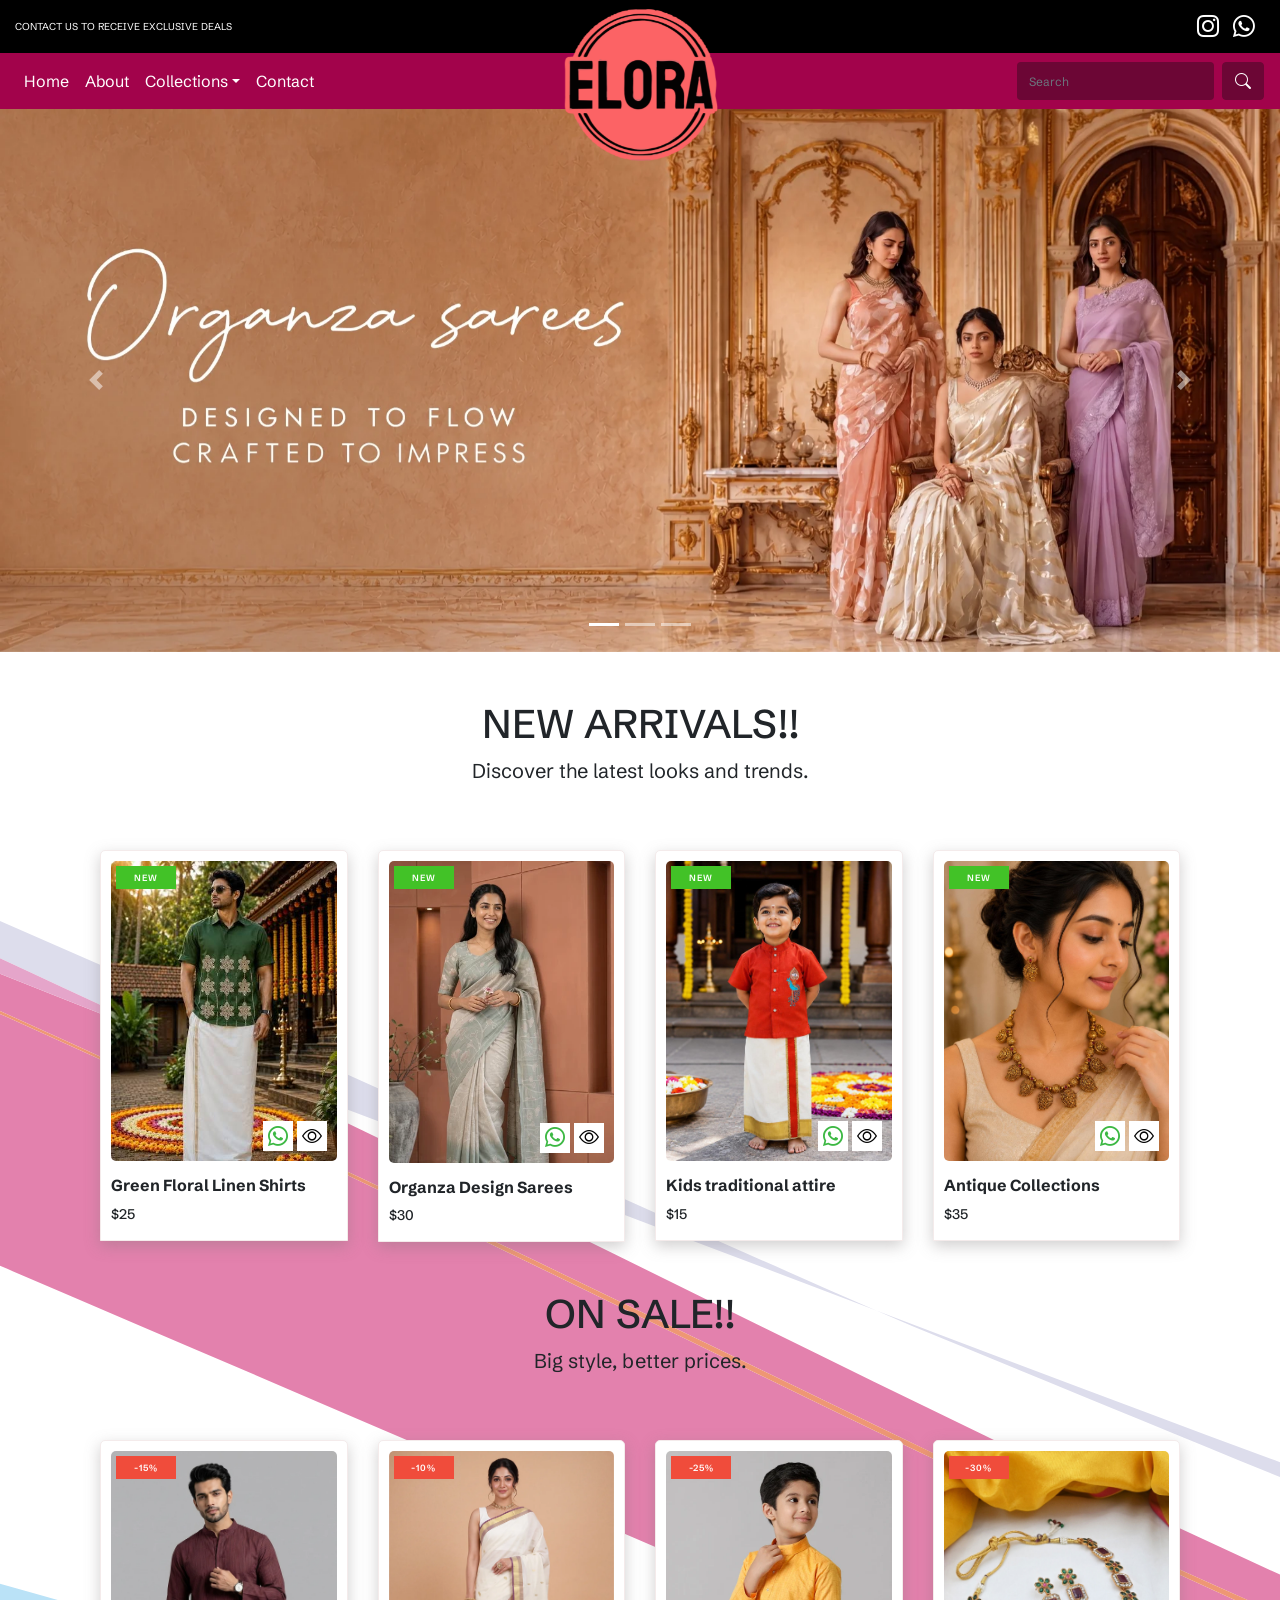
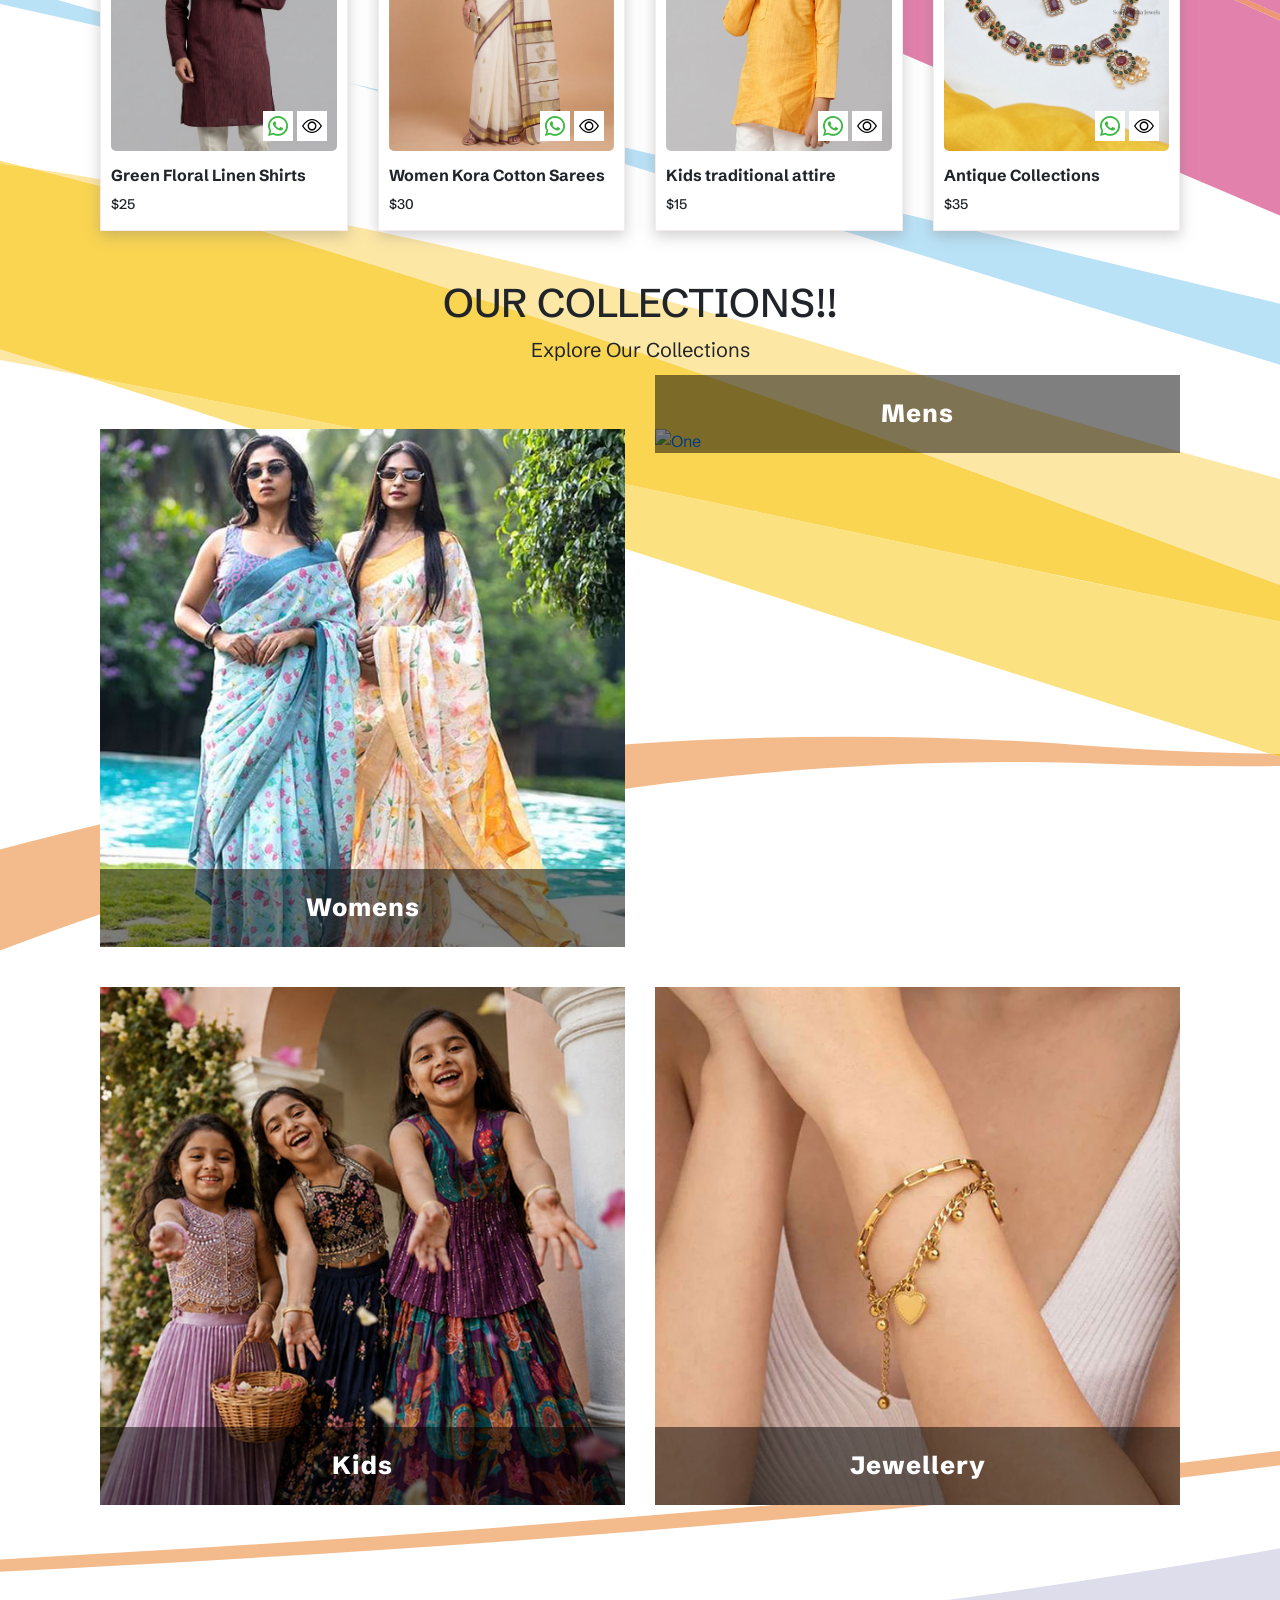
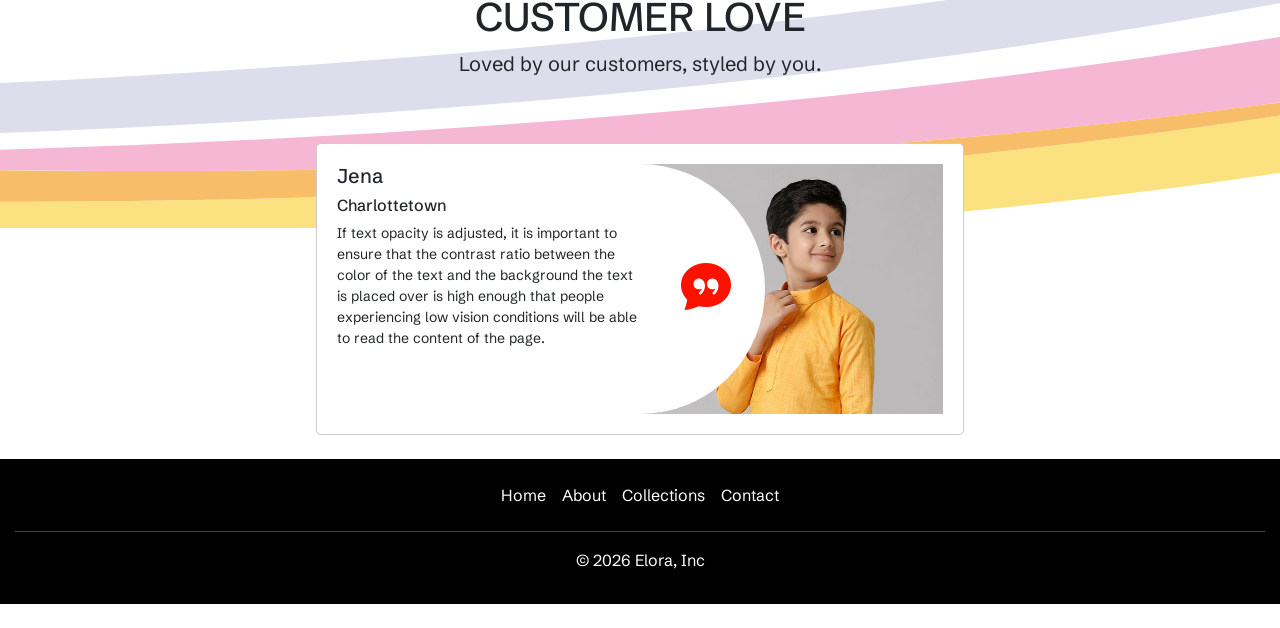
==== index.html @ 9607793a "Add files via upload" ====
<!doctype html>
<html lang="en">
  <head>
    <meta charset="utf-8">
    <meta name="viewport" content="width=device-width, initial-scale=1, shrink-to-fit=no">
    <meta name="description" content="">
    <meta name="author" content="">
    <link rel="icon" href="/docs/4.1/assets/img/favicons/favicon.ico">

    <title>Elora</title>
	
	<link rel="preconnect" href="https://fonts.googleapis.com">
	<link rel="preconnect" href="https://fonts.gstatic.com" crossorigin>
	<link href="https://fonts.googleapis.com/css2?family=Schibsted+Grotesk:ital,wght@0,400..900;1,400..900&display=swap" rel="stylesheet">

    <!-- Bootstrap core CSS -->
    <link href="css/bootstrap.min.css" rel="stylesheet">
	<link href="css/bootstrap-icons.css" rel="stylesheet">
	<link rel="stylesheet" href="css/animate.css">

    <!-- Custom styles for this template -->
    <link href="css/main_css.css" rel="stylesheet">
  </head>

  <body>
  
	<div class="top_header_strip">
		<div class="container-fluid">
		  <div class="d-flex justify-content-between align-items-center">
			<!-- Left Item -->
			<div class="hd_left">Contact us to receive exclusive deals</div>
			
			<!-- Right Item -->
			<div class="hd_right">
				<div class="c_box"><a href="#"><i class="bi bi-instagram"></i></a></div>
				<div class="c_box"><a href="#"><i class="bi bi-whatsapp"></i></a></div>
			</div>
		  </div>
		</div>
	</div>

    <nav class="navbar navbar-expand-md main_menu_out">
      <button class="navbar-toggler" type="button" data-toggle="collapse" data-target="#navbarsExampleDefault" aria-controls="navbarsExampleDefault" aria-expanded="false" aria-label="Toggle navigation">
        <span class="navbar-toggler-icon"></span>
      </button>

      <div class="collapse navbar-collapse" id="navbarsExampleDefault">
        <ul class="navbar-nav mr-auto">
          <li class="nav-item active">
            <a class="nav-link" href="#">Home</a>
          </li>
          <li class="nav-item">
            <a class="nav-link" href="#">About</a>
          </li>
          <li class="nav-item dropdown">
            <a class="nav-link dropdown-toggle" href="#" id="dropdown01" data-toggle="dropdown" aria-haspopup="true" aria-expanded="false">Collections</a>
            <div class="dropdown-menu" aria-labelledby="dropdown01">
              <a class="dropdown-item" href="#">Mens</a>
              <a class="dropdown-item" href="#">Woman</a>
              <a class="dropdown-item" href="#">Kids</a>
			  <a class="dropdown-item" href="#">Jewellery</a>
            </div>
          </li>
		  <li class="nav-item">
            <a class="nav-link" href="#">Contact</a>
          </li>
        </ul>
		<div class="main_logo">
			<a href="#">
				<img class="d-block w-100" src="images/main_logo.png" alt="Elora">
			</a>
		</div>
        <form class="form-inline my-2 my-lg-0">
          <input class="form-control mr-sm-2" type="text" placeholder="Search" aria-label="Search">
          <button class="btn btn-outline-success my-2 my-sm-0" type="submit"><i class="bi bi-search"></i></button>
        </form>
      </div>
    </nav>
	
	<div class="main_banner">
	
		<div id="BannerIndicators" class="carousel slide" data-ride="carousel">
		  <ol class="carousel-indicators">
			<li data-target="#BannerIndicators" data-slide-to="0" class="active"></li>
			<li data-target="#BannerIndicators" data-slide-to="1"></li>
			<li data-target="#BannerIndicators" data-slide-to="2"></li>
		  </ol>
		  <div class="carousel-inner">
			<div class="carousel-item active">
			  <img class="d-block w-100" src="images/image2.jpg" alt="First slide">
			</div>
			<div class="carousel-item">
			  <img class="d-block w-100" src="images/image3.jpg" alt="Second slide">
			</div>
			<div class="carousel-item">
			  <img class="d-block w-100" src="images/image2.jpg" alt="Third slide">
			</div>
		  </div>
		  <a class="carousel-control-prev" href="#BannerIndicators" role="button" data-slide="prev">
			<span class="carousel-control-prev-icon" aria-hidden="true"></span>
			<span class="sr-only">Previous</span>
		  </a>
		  <a class="carousel-control-next" href="#BannerIndicators" role="button" data-slide="next">
			<span class="carousel-control-next-icon" aria-hidden="true"></span>
			<span class="sr-only">Next</span>
		  </a>
		</div>
		
	</div>
	
	<div class="main-container-outer">

    <main role="main" class="container">
	
	<!-- New arrivals Section -->

      <div class="starter-template">
        <h1>NEW ARRIVALS!!</h1>
        <p class="lead">Discover the latest looks and trends.</p>
      </div>
	  
	  <div class="category_box_outer">
	  
		<div class="container">
		  <div class="row">
			<div class="col-sm">
			  <div class="cat_product_box wow fadeInUp" data-wow-duration=".5s" data-wow-delay="0s">
				
				<div class="img_box_out">
					<div class="new_item">NEW</div>
					<img class="d-block w-100" src="images/1.jpg" alt="One">
					<div class="product_link_wraps">
						<a href="#" class="class_whatsapp"><i class="bi bi-whatsapp"></i></a>
						<a href="#" class="class_view"><i class="bi bi-eye"></i></a>
					</div>
				</div>
				<div class="pro_list_box">
					<h6>Green Floral Linen Shirts</h6>
					<div class="pro_list_box_price">$25</div>
				</div>
				
				
			  
			  </div>
			</div>
			<div class="col-sm">
			  <div class="cat_product_box wow fadeInUp" data-wow-duration="1s" data-wow-delay="0s">
				
				<div class="img_box_out">
					<div class="new_item">NEW</div>
					<img class="d-block w-100" src="images/2.jpg" alt="One">
					<div class="product_link_wraps">
						<a href="#" class="class_whatsapp"><i class="bi bi-whatsapp"></i></a>
						<a href="#" class="class_view"><i class="bi bi-eye"></i></a>
					</div>
				</div>
				<div class="pro_list_box">
					<h6>Organza Design Sarees</h6>
					<div class="pro_list_box_price">$30</div>
				</div>
				
				
			  
			  </div>
			</div>
			<div class="col-sm">
			  <div class="cat_product_box wow fadeInUp" data-wow-duration="1.5s" data-wow-delay="0s">
				
				<div class="img_box_out">
					<div class="new_item">NEW</div>
					<img class="d-block w-100" src="images/3.jpg" alt="One">
					<div class="product_link_wraps">
						<a href="#" class="class_whatsapp"><i class="bi bi-whatsapp"></i></a>
						<a href="#" class="class_view"><i class="bi bi-eye"></i></a>
					</div>
				</div>
				<div class="pro_list_box">
					<h6>Kids traditional attire</h6>
					<div class="pro_list_box_price">$15</div>
				</div>
				
				
			  
			  </div>
			</div>
			<div class="col-sm">
			  <div class="cat_product_box wow fadeInUp" data-wow-duration="2s" data-wow-delay="0s">
				
				<div class="img_box_out">
					<div class="new_item">NEW</div>
					<img class="d-block w-100" src="images/4.jpg" alt="One">
					<div class="product_link_wraps">
						<a href="#" class="class_whatsapp"><i class="bi bi-whatsapp"></i></a>
						<a href="#" class="class_view"><i class="bi bi-eye"></i></a>
					</div>
				</div>
				<div class="pro_list_box">
					<h6>Antique Collections</h6>
					<div class="pro_list_box_price">$35</div>
				</div>
				
				
			  
			  </div>
			</div>
		  </div>
		</div>
	  
	  </div>
	  
	  <!-- ON Sale Section -->
	  
	  <div class="starter-template">
        <h1>ON SALE!!</h1>
        <p class="lead">Big style, better prices.</p>
      </div>
	  
	  <div class="category_box_outer">
	  
		<div class="container">
		  <div class="row">
			<div class="col-sm">
			  <div class="cat_product_box wow fadeInDown" data-wow-duration=".5s" data-wow-delay="0s">
				
				<div class="img_box_out">
					<div class="new_item sale">-15%</div>
					<img class="d-block w-100" src="images/5.jpg" alt="One">
					<div class="product_link_wraps">
						<a href="#" class="class_whatsapp"><i class="bi bi-whatsapp"></i></a>
						<a href="#" class="class_view"><i class="bi bi-eye"></i></a>
					</div>
				</div>
				<div class="pro_list_box">
					<h6>Green Floral Linen Shirts</h6>
					<div class="pro_list_box_price">$25</div>
				</div>
				
				
			  
			  </div>
			</div>
			<div class="col-sm">
			  <div class="cat_product_box wow fadeInDown" data-wow-duration="1s" data-wow-delay="0s">
				
				<div class="img_box_out">
					<div class="new_item sale">-10%</div>
					<img class="d-block w-100" src="images/7.jpg" alt="One">
					<div class="product_link_wraps">
						<a href="#" class="class_whatsapp"><i class="bi bi-whatsapp"></i></a>
						<a href="#" class="class_view"><i class="bi bi-eye"></i></a>
					</div>
				</div>
				<div class="pro_list_box">
					<h6>Women Kora Cotton Sarees</h6>
					<div class="pro_list_box_price">$30</div>
				</div>
				
				
			  
			  </div>
			</div>
			<div class="col-sm">
			  <div class="cat_product_box wow fadeInDown" data-wow-duration="1.5s" data-wow-delay="0s">
				
				<div class="img_box_out">
					<div class="new_item sale">-25%</div>
					<img class="d-block w-100" src="images/6.jpg" alt="One">
					<div class="product_link_wraps">
						<a href="#" class="class_whatsapp"><i class="bi bi-whatsapp"></i></a>
						<a href="#" class="class_view"><i class="bi bi-eye"></i></a>
					</div>
				</div>
				<div class="pro_list_box">
					<h6>Kids traditional attire</h6>
					<div class="pro_list_box_price">$15</div>
				</div>
				
				
			  
			  </div>
			</div>
			<div class="col-sm">
			  <div class="cat_product_box wow fadeInDown" data-wow-duration="2s" data-wow-delay="0s">
				
				<div class="img_box_out">
					<div class="new_item sale">-30%</div>
					<img class="d-block w-100" src="images/8.jpg" alt="One">
					<div class="product_link_wraps">
						<a href="#" class="class_whatsapp"><i class="bi bi-whatsapp"></i></a>
						<a href="#" class="class_view"><i class="bi bi-eye"></i></a>
					</div>
				</div>
				<div class="pro_list_box">
					<h6>Antique Collections</h6>
					<div class="pro_list_box_price">$35</div>
				</div>
				
				
			  
			  </div>
			</div>
		  </div>
		</div>
	  
	  </div>
	  
	  <!-- ON COLLECTIONS Section -->
	  
	  <div class="starter-template">
        <h1>OUR COLLECTIONS!!</h1>
        <p class="lead">Explore Our Collections</p>
      </div>
	  
	  <div class="category_box_outer">
	  
			<div class="container">
			  <div class="row">
				
				<div class="col-sm">
					<div class="cat_box wow bounceInUp" data-wow-duration=".5s" data-wow-delay=".5s">
						<a href="#">
							<img class="d-block w-100" src="images/cat1.jpg" alt="One">
							<div class="cat_desc_box">Womens</div>
						</a>
					</div>
				</div>
				
				<div class="col-sm">
					<div class="cat_box wow bounceInUp" data-wow-duration="1s" data-wow-delay="1s">
						<a href="#">
							<img class="d-block w-100" src="images/cat2.jpg" alt="One">
							<div class="cat_desc_box">Mens</div>
						</a>
					</div>
				</div>
				
			  </div>
			  
			  <div class="row">
				
				<div class="col-sm">
					<div class="cat_box wow bounceInUp" data-wow-duration=".5s" data-wow-delay=".5s">
						<a href="#">
							<img class="d-block w-100" src="images/cat3.jpg" alt="One">
							<div class="cat_desc_box">Kids</div>
						</a>
					</div>
				</div>
				
				<div class="col-sm">
					<div class="cat_box wow bounceInUp" data-wow-duration="1s" data-wow-delay="1s">
						<a href="#">
							<img class="d-block w-100" src="images/cat4.jpg" alt="One">
							<div class="cat_desc_box">Jewellery</div>
						</a>
					</div>
				</div>
				
			  </div>
			</div>
			
	  </div>
	  
	  <div class="starter-template">
        <h1>CUSTOMER LOVE</h1>
        <p class="lead">Loved by our customers, styled by you.</p>
      </div>
	  
	  <div class="test_outer">
		
			<div class="container">
				<div class="row">
					<div class="col-sm">
						<div class="test_box_outer">
							
							<div id="TestimonialsControls" class="carousel slide" data-ride="carousel">
							  <div class="carousel-inner">
								<div class="carousel-item active">
									<div class="test_box_inner">
										<div class="test_box_text">
											<i class="bi bi-chat-quote-fill"></i>
											<h5>Jena</h5>
											<h6>Charlottetown</h6>
											<p>If text opacity is adjusted, it is important to ensure that the contrast ratio between the color of the text and the background the text is placed over is high enough that people experiencing low vision conditions will be able to read the content of the page.</p>
										</div>
										<div class="test_box_img">
											<img class="d-block w-100" src="images/6.jpg" alt="One">
										</div>
									</div>
								</div>
								<div class="carousel-item ">
									<div class="test_box_inner">
										<div class="test_box_text">
											<i class="bi bi-chat-quote-fill"></i>
											<h5>Ron</h5>
											<h6>Moncton</h6>
											<p>If text opacity is adjusted, it is important to ensure that the contrast ratio between the color of the text and the background the text is placed over is high enough that people experiencing low vision conditions will be able to read the content of the page.</p>
										</div>
										<div class="test_box_img">
											<img class="d-block w-100" src="images/7.jpg" alt="One">
										</div>
									</div>
								</div>
								<div class="carousel-item">
									<div class="test_box_inner">
										<div class="test_box_text">
											<i class="bi bi-chat-quote-fill"></i>
											<h5>Jess</h5>
											<h6>Halifax</h6>
											<p>If text opacity is adjusted, it is important to ensure that the contrast ratio between the color of the text and the background the text is placed over is high enough that people experiencing low vision conditions will be able to read the content of the page.</p>
										</div>
										<div class="test_box_img">
											<img class="d-block w-100" src="images/6.jpg" alt="One">
										</div>
									</div>
								</div>
								
							  </div>
							  <a class="carousel-control-prev" href="#TestimonialsControls" role="button" data-slide="prev">
								<span class="carousel-control-prev-icon" aria-hidden="true"></span>
								<span class="sr-only">Previous</span>
							  </a>
							  <a class="carousel-control-next" href="#TestimonialsControls" role="button" data-slide="next">
								<span class="carousel-control-next-icon" aria-hidden="true"></span>
								<span class="sr-only">Next</span>
							  </a>
							</div>
							
						</div>						
					</div>
				</div>
			</div>
			
		
	  </div>

    </main><!-- /.container -->
	</div>
	
	<footer class="footer-outer">
		<div class="container-fluid">
		  <footer class="py-3 my-4">
			<ul class="nav justify-content-center pb-3 mb-3">
			  <li class="nav-item"><a href="#" class="nav-link px-2 text-muted">Home</a></li>
			  <li class="nav-item"><a href="#" class="nav-link px-2 text-muted">About</a></li>
			  <li class="nav-item"><a href="#" class="nav-link px-2 text-muted">Collections</a></li>
			  <li class="nav-item"><a href="#" class="nav-link px-2 text-muted">Contact</a></li>
			</ul>
			<p class="text-center text-muted">&copy; 2026 Elora, Inc</p>
		  </footer>
		</div>
	</footer>

    <!-- Bootstrap core JavaScript
    ================================================== -->
    <!-- Placed at the end of the document so the pages load faster -->
    <script src="js/jquery-3.3.1.slim.min.js" integrity="sha384-q8i/X+965DzO0rT7abK41JStQIAqVgRVzpbzo5smXKp4YfRvH+8abtTE1Pi6jizo" crossorigin="anonymous"></script>
    <script src="js/bootstrap.min.js"></script>
	<script src="js/wow.min.js"></script>
	<script>
		new WOW().init();
	</script>
  </body>
</html>
---- css/main_css.css ----
body {
  background:url(../images/svgBG.svg) no-repeat 0px -400px;
  background-size:cover;
  font-family: "Schibsted Grotesk", sans-serif!important;
  font-optical-sizing: auto;
}
.starter-template {
  padding: 3rem 1.5rem;
  text-align: center;
}

.top_header_strip{
	background:#000;
	padding:10px 0px;
}
.hd_left{
	color:#fff;
	font-size:10px;
	text-transform:uppercase;
}
nav.main_menu_out{
	background:#a2034b;
}
nav.main_menu_out .nav-link{
	color:#fff;
}
.c_box{ display:inline-block; margin-right:10px;}
.c_box a{ color:#fff;font-size:22px; }
.c_box a:hover{ color:#f04c3b; }

.main_menu_out .form-inline .form-control, .main_menu_out .form-inline .form-control:focus {
	border:0px;
	background:#6c0635;
	color:#fff;
	font-size:12px;
	box-shadow:none!important;
}

.main_menu_out .form-inline .btn.btn-outline-success, .main_menu_out .form-inline .btn.btn-outline-success:focus{
	border-color:#6c0635!important;
	color:#fff;
	box-shadow:none!important;
	background:#6c0635;
}
.main_menu_out{ position:relative; }
.main_logo{
	width:20%;
	position: absolute;
	left:40%;
	top:-50px;
	z-index:1;
	text-align:center;
}
.main_menu_out a{
	width:100%;
	max-width:180px;
	margin:0 auto;
	display:inline-block;
}
.cat_product_box{
	padding:10px 10px;
	border:1px solid #f4ebeb;
	box-shadow: rgba(119, 116, 116, 0.35) 0px 5px 15px;
	border-radius: 5px 5px 0px 0px;
	background: #fff;
}
.cat_product_box img{
	border-radius: 5px 5px;
	transition: transform .2s;
}
.cat_product_box img:hover{
	transform: scale(1.2);
}
.img_box_out{
	position:relative;
	overflow:hidden;
}
.img_box_out .new_item{
	background:#42c227;
	position:absolute;
	left:5px;
	top:5px;
	font-size:9px;
	font-weight:600;
	padding:5px 2px;
	width:60px;
	text-align:center;
	color:#fff;
	letter-spacing:1px;
	z-index:1;
}
.img_box_out .new_item.sale{
	background:#f04c3b;
}



.pro_list_box {
  background: #fff;
  margin-top: 10px;
  padding: 5px 0px;
}
.pro_list_box h6{
	font-weight:700;
}
.pro_list_box_price{
	font-size:14px;
	font-weight:500;
}

.product_link_wraps{
	position:absolute;
	bottom:10px;
	height:30px;
	right:10px;
	width:auto;
	text-align:center;
	padding:0px 0px;
}
.product_link_wraps a{
	width:30px;
	height:30px;
	margin:0px 0px;
	display:inline-block;
	background:#fff;
}
.product_link_wraps a.class_whatsapp{
	font-size:20px;
	color:#3cb843;
	position:relative;
}
.product_link_wraps a.class_view{
	font-size:20px;
	color:#000;
}

.cat_box{
	position:relative;
	margin-bottom:40px;
}
.cat_desc_box{
	position:absolute;
	left:0px;
	bottom:0px;
	background-color: rgba(0, 0, 0, 0.5); 
	font-size:25px;
	font-weight:800;
	color:#fff;
	text-align:center;
	width:100%;
	padding:20px 0px;
	letter-spacing:1px;
}
.test_box_outer{
}
.test_box_inner{
	display:flex;
	width:100%;
	max-width:60%;
	margin:0 auto;
	background:#fff;
	border:1px solid #ccc;
	border-radius: 5px 5px 5px 5px;
	padding:20px;
}
.test_box_text{
	display:inline-block;
	width:50%;
	position: relative;
}
.test_box_text:after{
	content: "";
	position: absolute;
	top: 50%;
	left: 100%; /* Positions it to the right of the parent */
	transform: translateY(-50%);

	width: 125px;
	height: 250px;
	background-color: #ffffff;
	border-top-right-radius: 250px;
	border-bottom-right-radius: 250px;
}
.test_box_img{
	display:inline-block;
	width:50%;
	max-height:250px;
	overflow:hidden;
}
.test_box_text p{
	font-size:14px;
}
.test_box_text i{
	position: absolute;
	right: -30%;
	font-size: 50px;
	color: #f10;
	top: 34%;
	z-index: 1;
}

.footer-outer{
	background:#000;
}
.footer-outer ul{
	border-bottom:1px solid #43403e;
}
.footer-outer ul li a{
	color:#fff!important;
}
.footer-outer p{
	color:#fff!important;
}
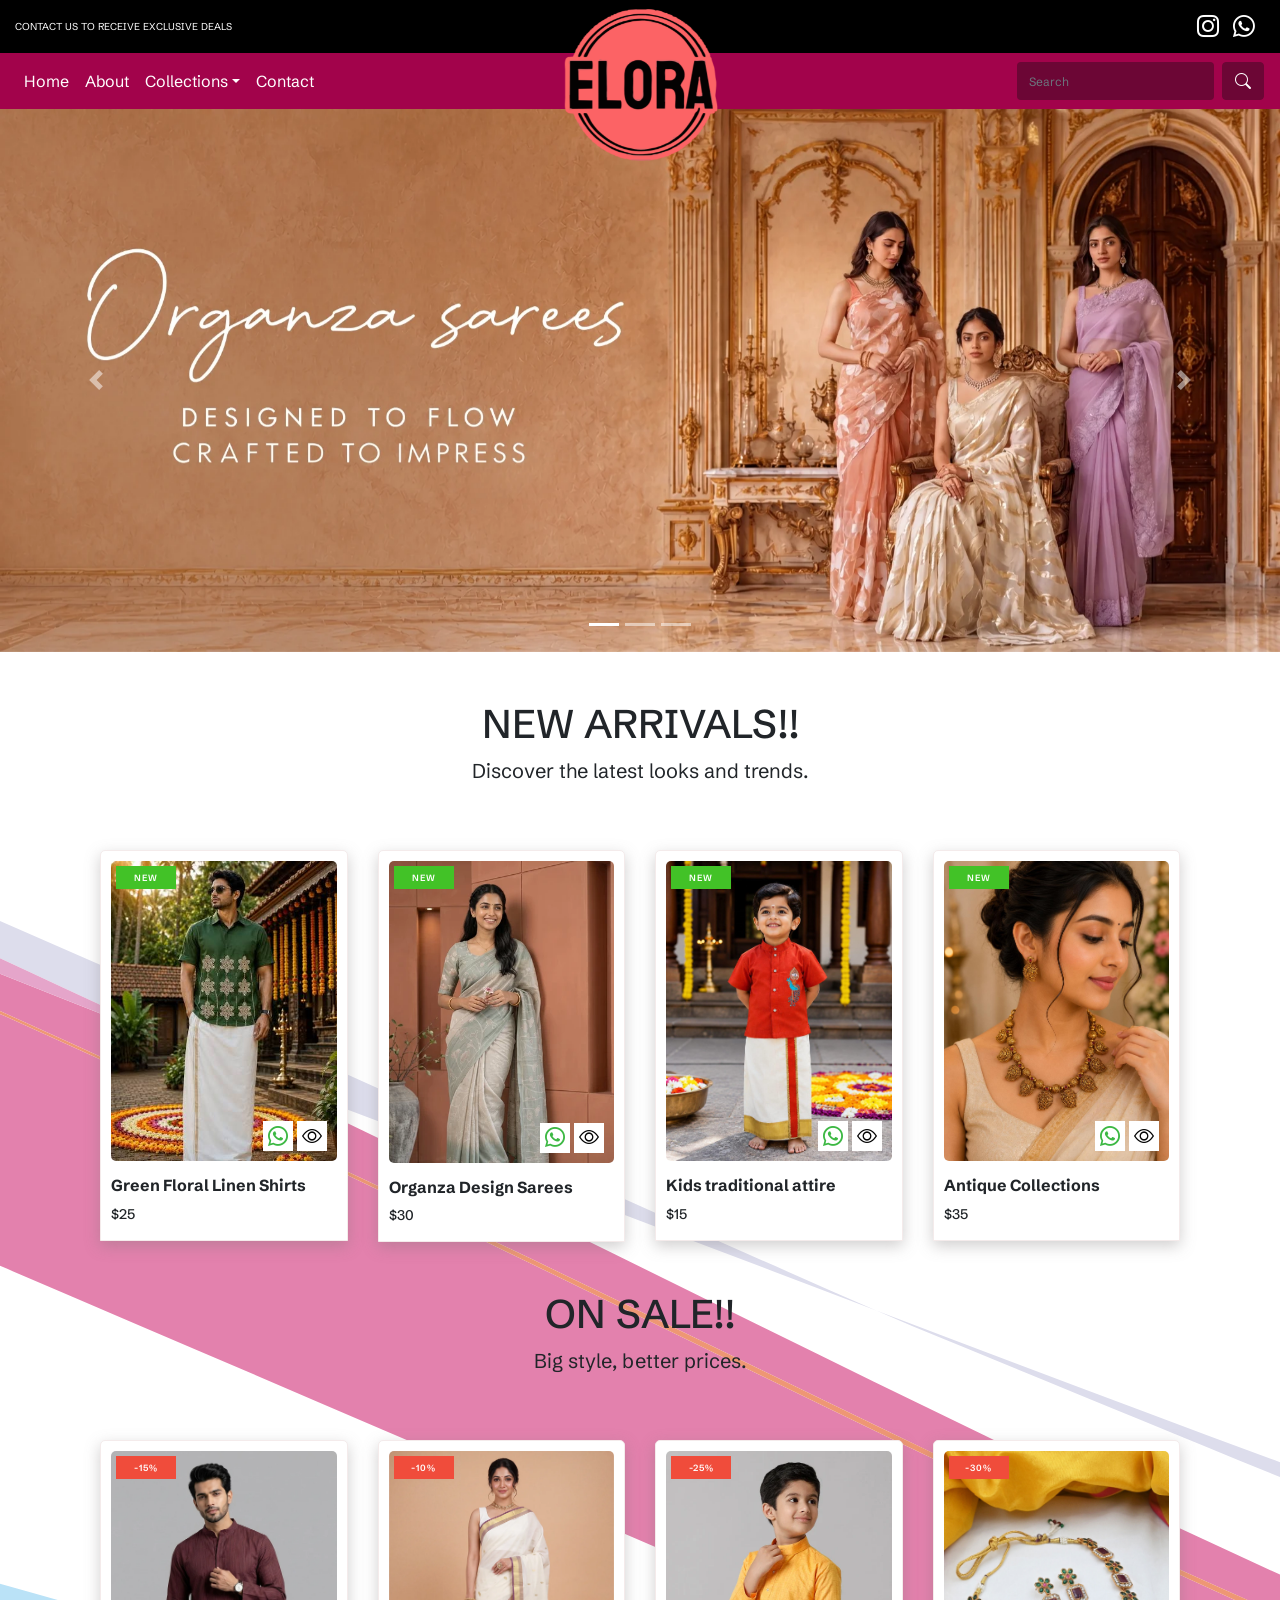
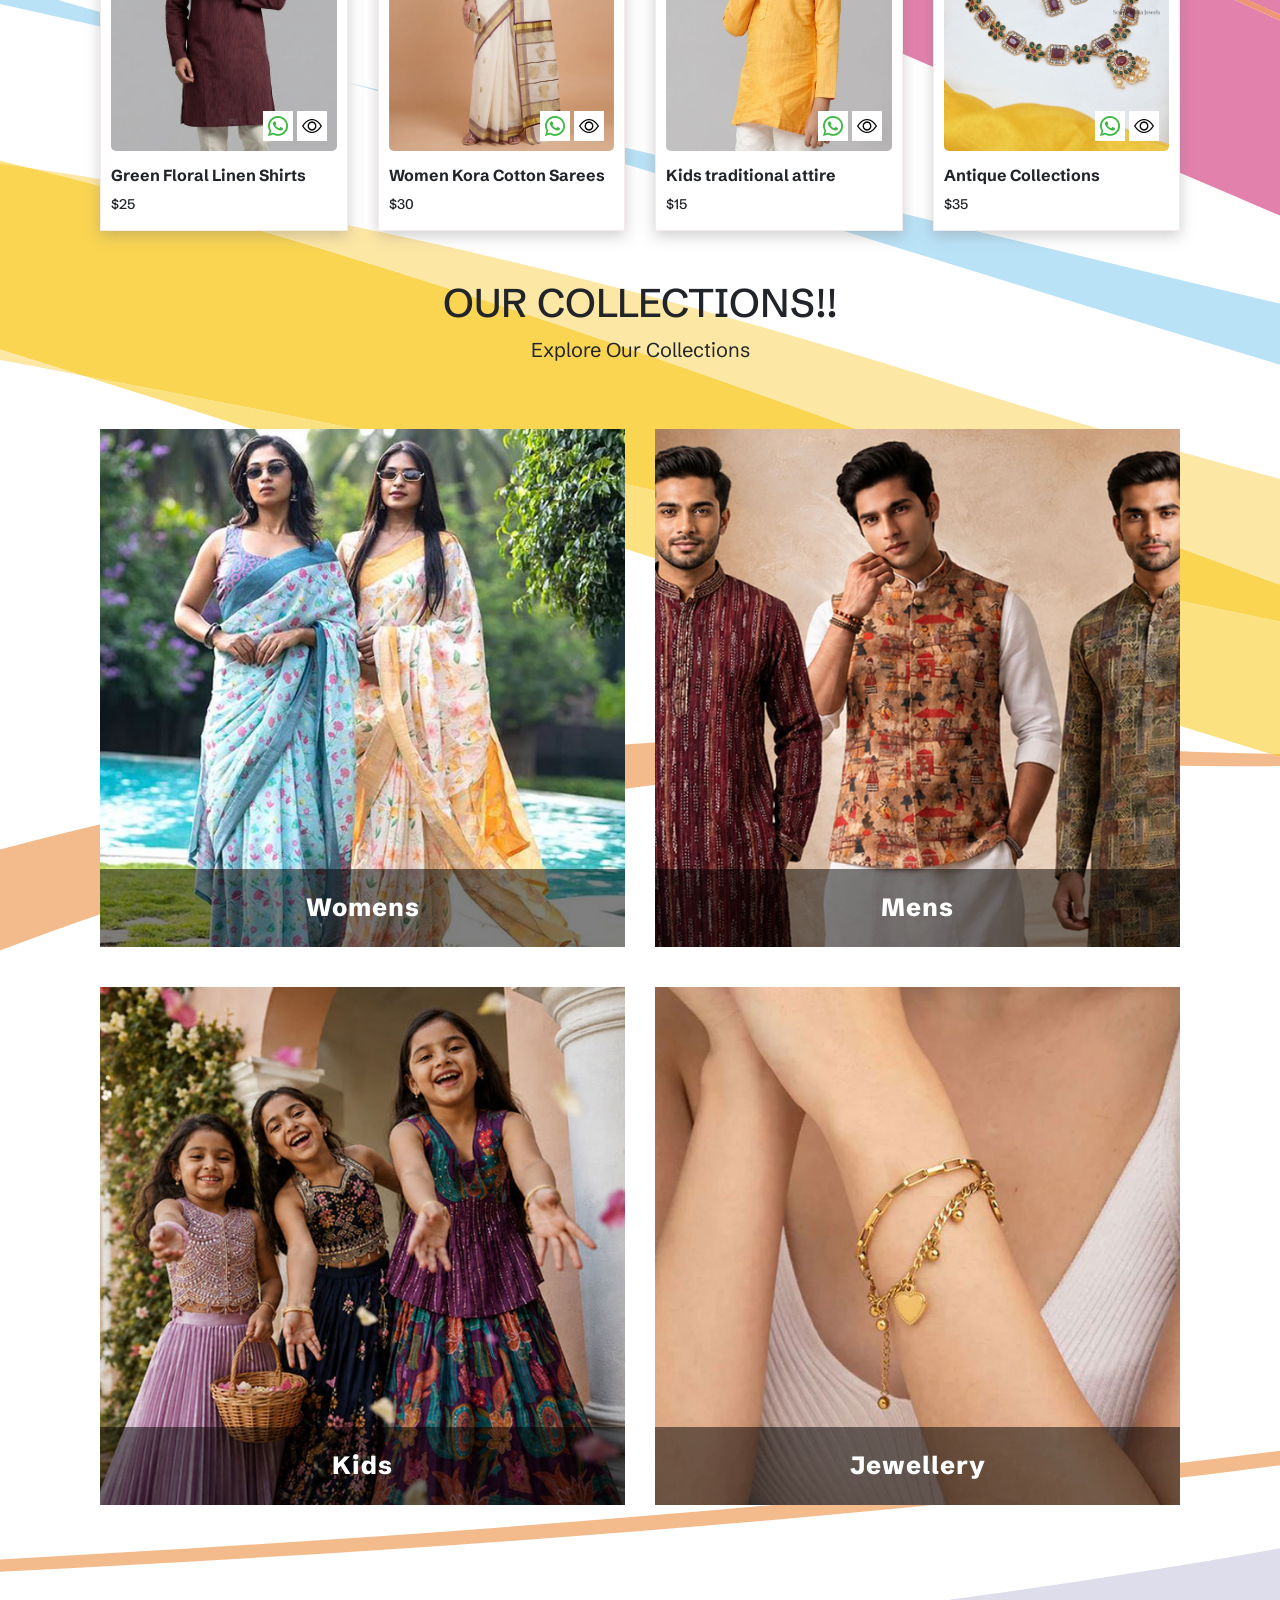
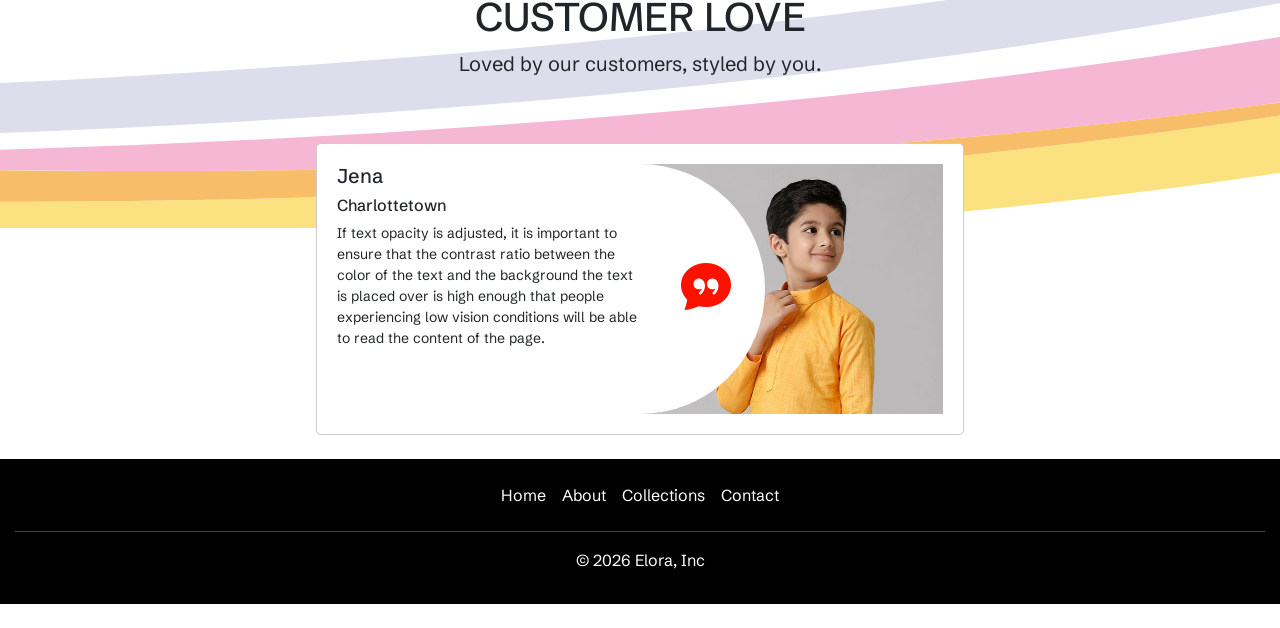
==== commit 003d6165: "Update greeting from 'jpg' to 'JPG'" ====
--- a/index.html
+++ b/index.html
@@ -329,7 +329,7 @@
 				<div class="col-sm">
 					<div class="cat_box wow bounceInUp" data-wow-duration="1s" data-wow-delay="1s">
 						<a href="#">
-							<img class="d-block w-100" src="images/cat2.jpg" alt="One">
+							<img class="d-block w-100" src="images/cat2.JPG" alt="One">
 							<div class="cat_desc_box">Mens</div>
 						</a>
 					</div>
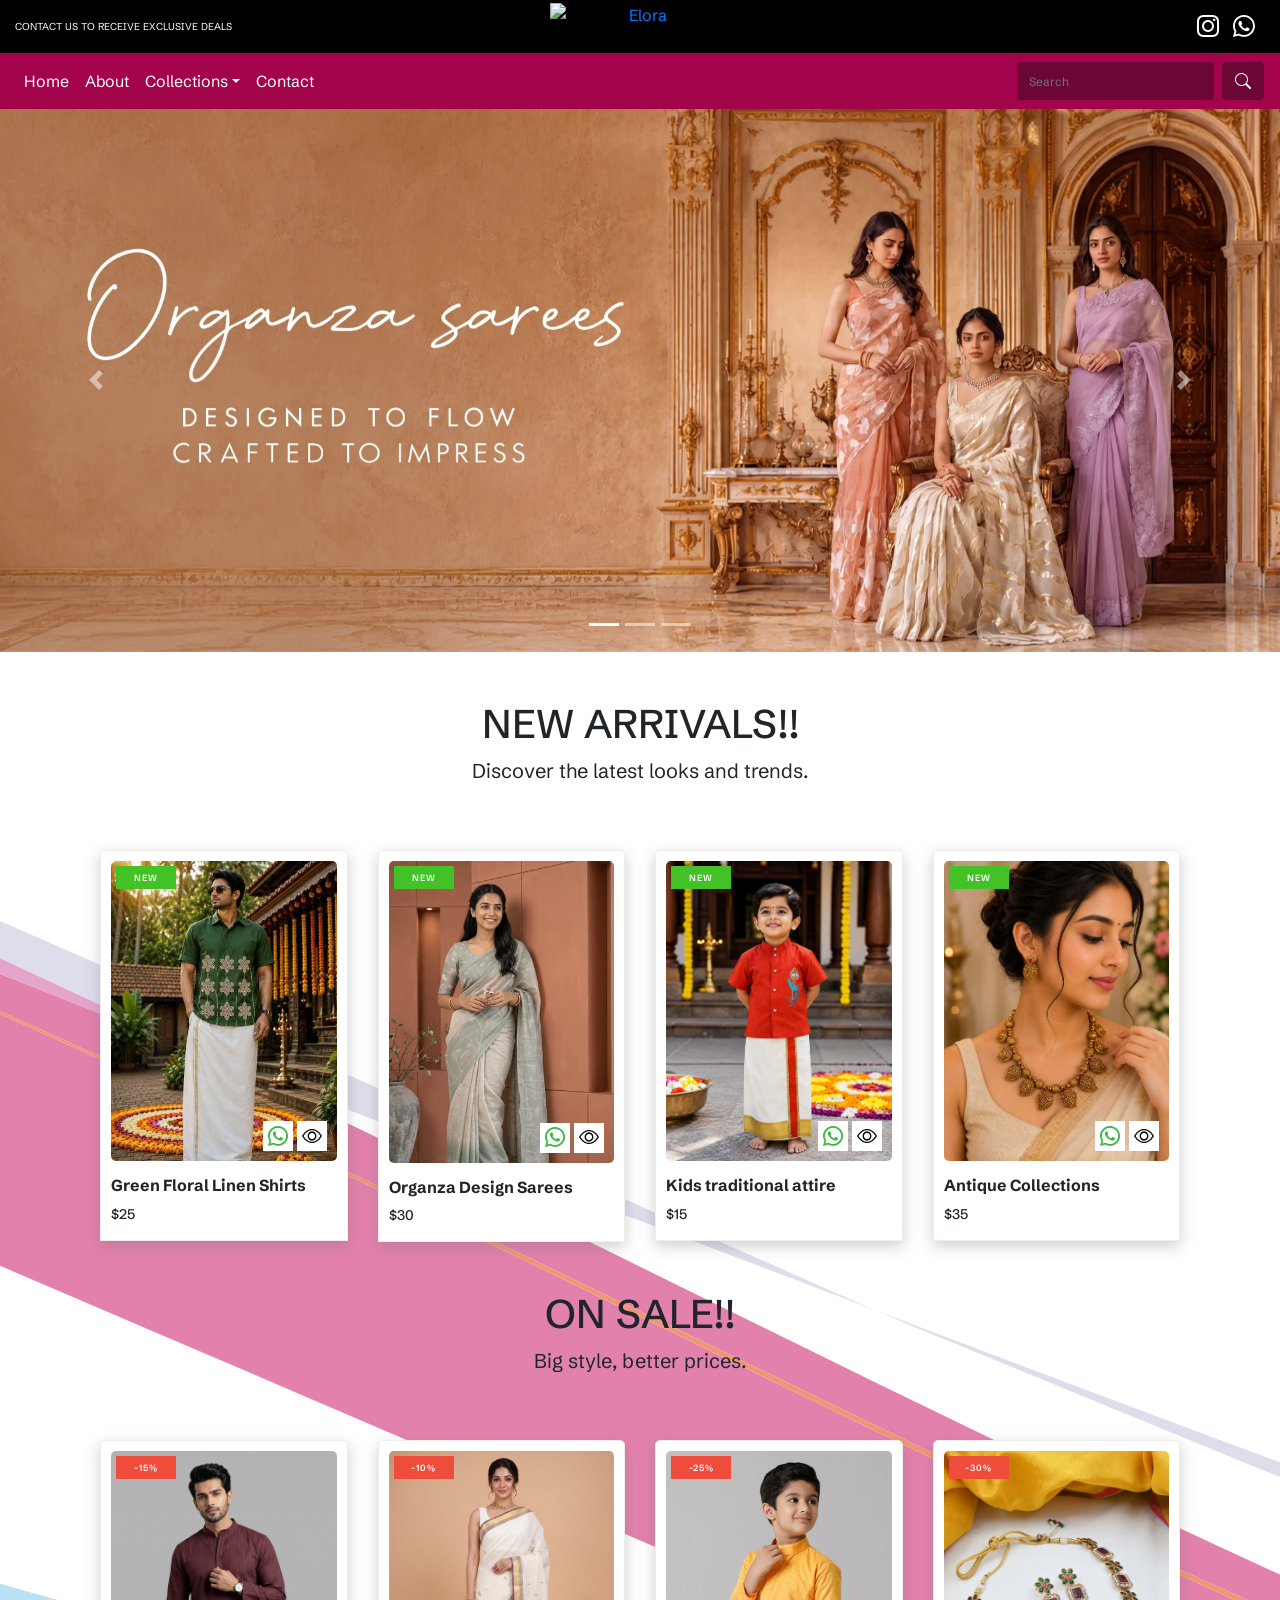
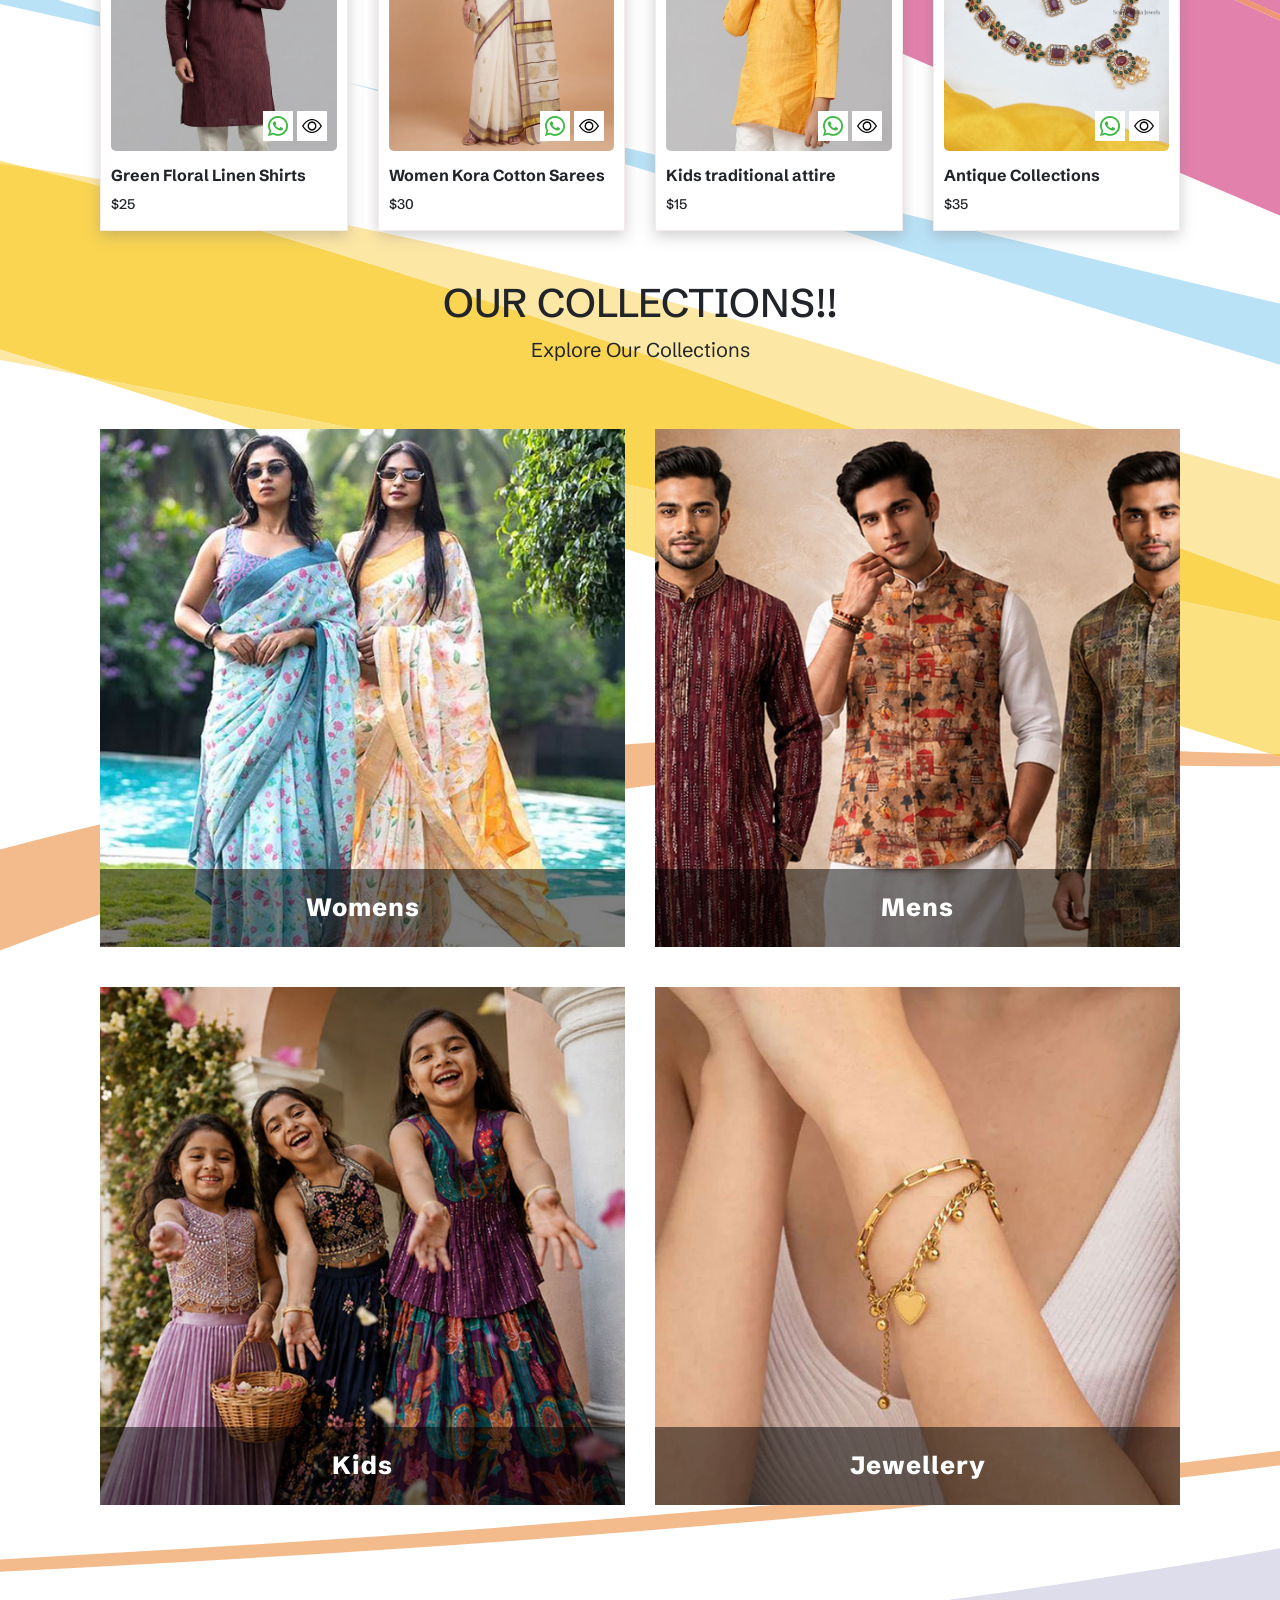
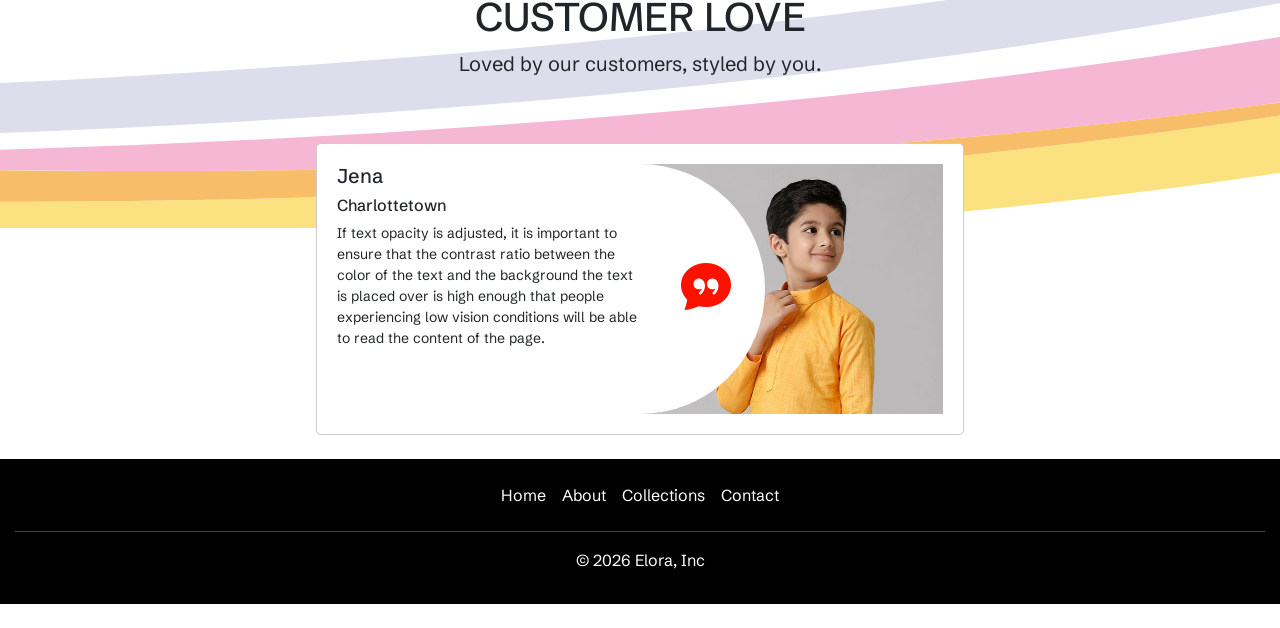
==== commit 53359040: "mainlogopng" ====
--- a/index.html
+++ b/index.html
@@ -6,7 +6,7 @@
     <meta name="viewport" content="width=device-width, initial-scale=1, shrink-to-fit=no">
     <meta name="description" content="">
     <meta name="author" content="">
-    <link rel="icon" href="/docs/4.1/assets/img/favicons/favicon.ico">
+    <link rel="icon" href="images/favicon.ico">
 
     <title>Elora</title>
 	
@@ -68,7 +68,7 @@
         </ul>
 		<div class="main_logo">
 			<a href="#">
-				<img class="d-block w-100" src="images/main_logo.png" alt="Elora">
+				<img class="d-block w-100" src="images/main_logomain.png" alt="Elora">
 			</a>
 		</div>
         <form class="form-inline my-2 my-lg-0">
--- a/css/main_css.css
+++ b/css/main_css.css
@@ -56,6 +56,9 @@
 	max-width:180px;
 	margin:0 auto;
 	display:inline-block;
+}
+.main_menu_out ul li .dropdown-menu a:hover{
+	background:#ffc0dd;
 }
 .cat_product_box{
 	padding:10px 10px;
@@ -199,6 +202,45 @@
 	z-index: 1;
 }
 
+
+/* aboutus page */
+
+.main_banner_inner{
+	width:100%;
+	
+}
+.banner-inner{
+	width:100%;
+	position:relative;
+}
+.banner-item {
+	position:relative;
+}
+.banner-inner h1{
+	position: absolute;
+	top: 50%;
+	-webkit-transform: translateY(-50%);
+	-ms-transform: translateY(-50%);
+	transform: translateY(-50%);
+	text-align:center;
+	width:100%;
+	font-size: 80px;
+	font-weight: 800;
+	color: #fff;
+	text-shadow: 4px 4px 8px rgba(0, 0, 0, 0.5);
+}
+.contact_outer_box{
+	background-color: rgba(255, 255, 255, 0.8);
+	padding-top:15px;
+	margin-bottom:100px;
+}
+.contact_outer_box .c_box a{
+	font-size:30px;
+	color:#f04c3b;
+}
+.contact_bx_out p{ padding-left:20px; }
+.contact_bx_out .c_box.f_item{ padding-left:20px; }
+
 .footer-outer{
 	background:#000;
 }
@@ -210,4 +252,4 @@
 }
 .footer-outer p{
 	color:#fff!important;
-}+}
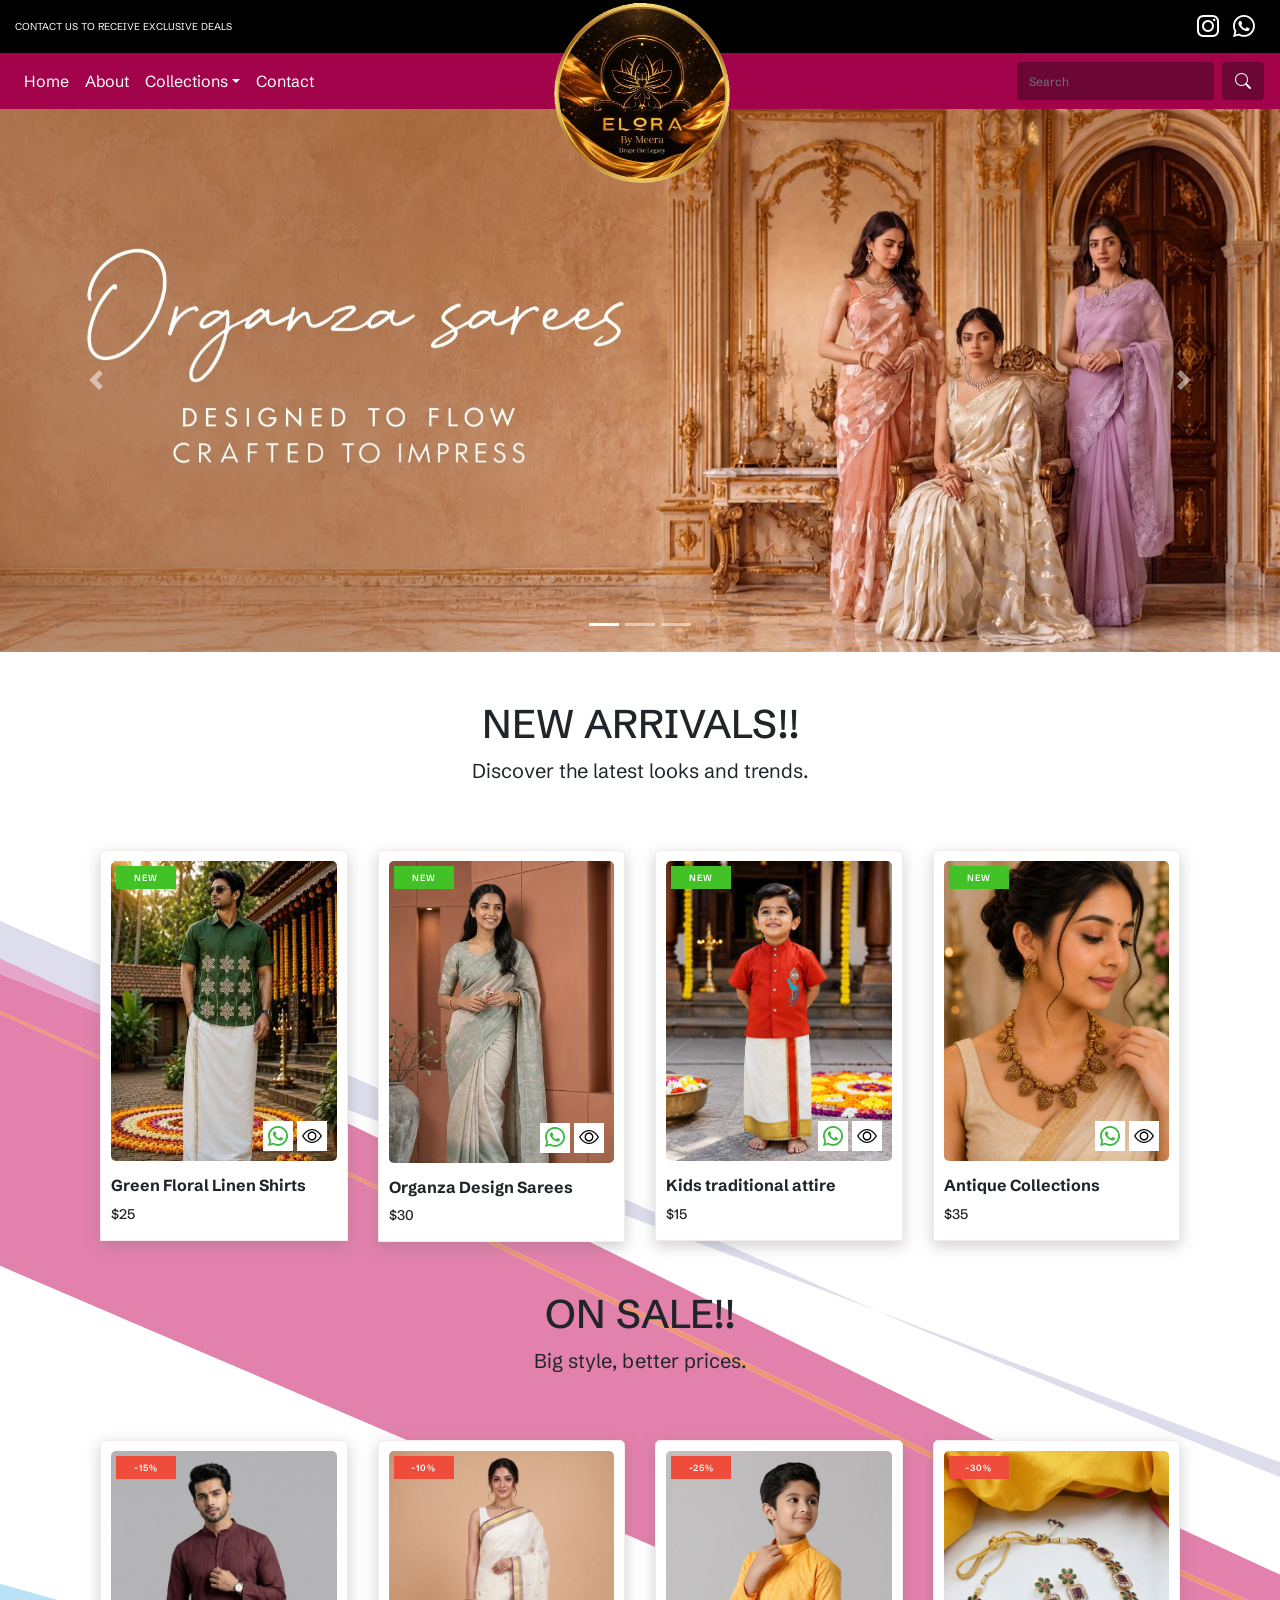
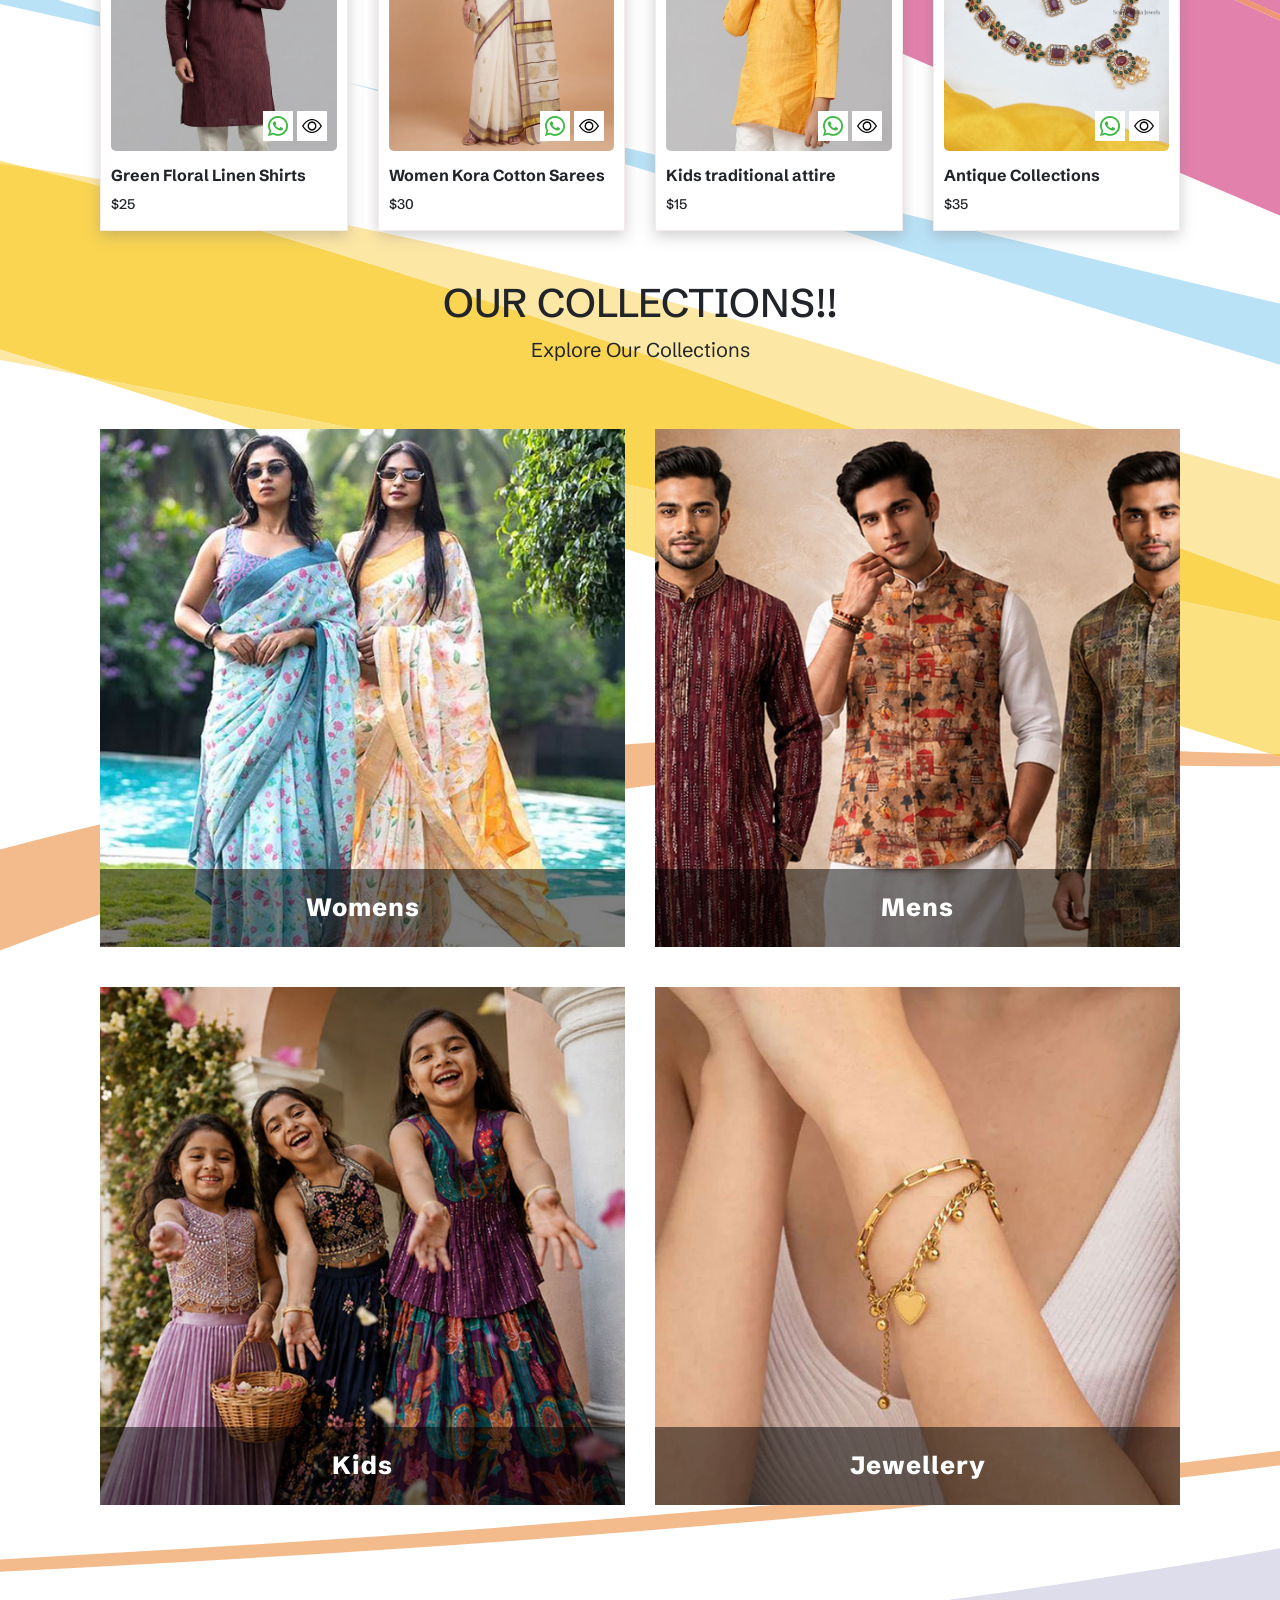
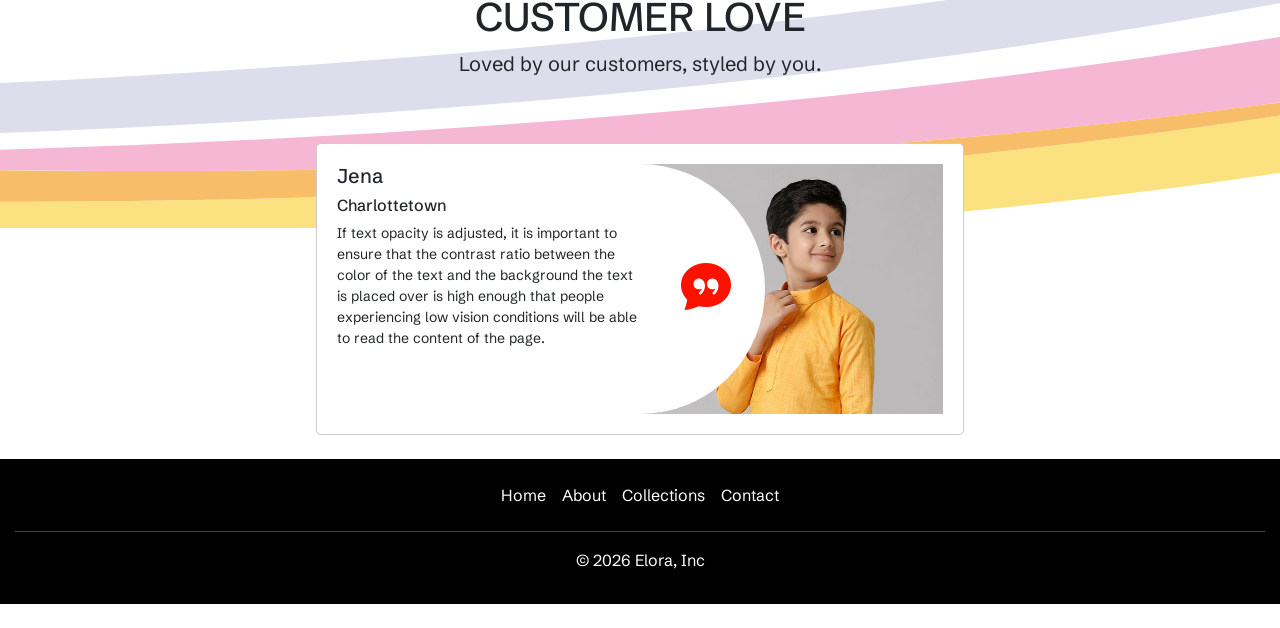
==== commit 707e02c3: "Update index.html" ====
--- a/index.html
+++ b/index.html
@@ -68,7 +68,7 @@
         </ul>
 		<div class="main_logo">
 			<a href="#">
-				<img class="d-block w-100" src="images/main_logomain.png" alt="Elora">
+				<img class="d-block w-100" src="images/main_logomain.PNG" alt="Elora">
 			</a>
 		</div>
         <form class="form-inline my-2 my-lg-0">
